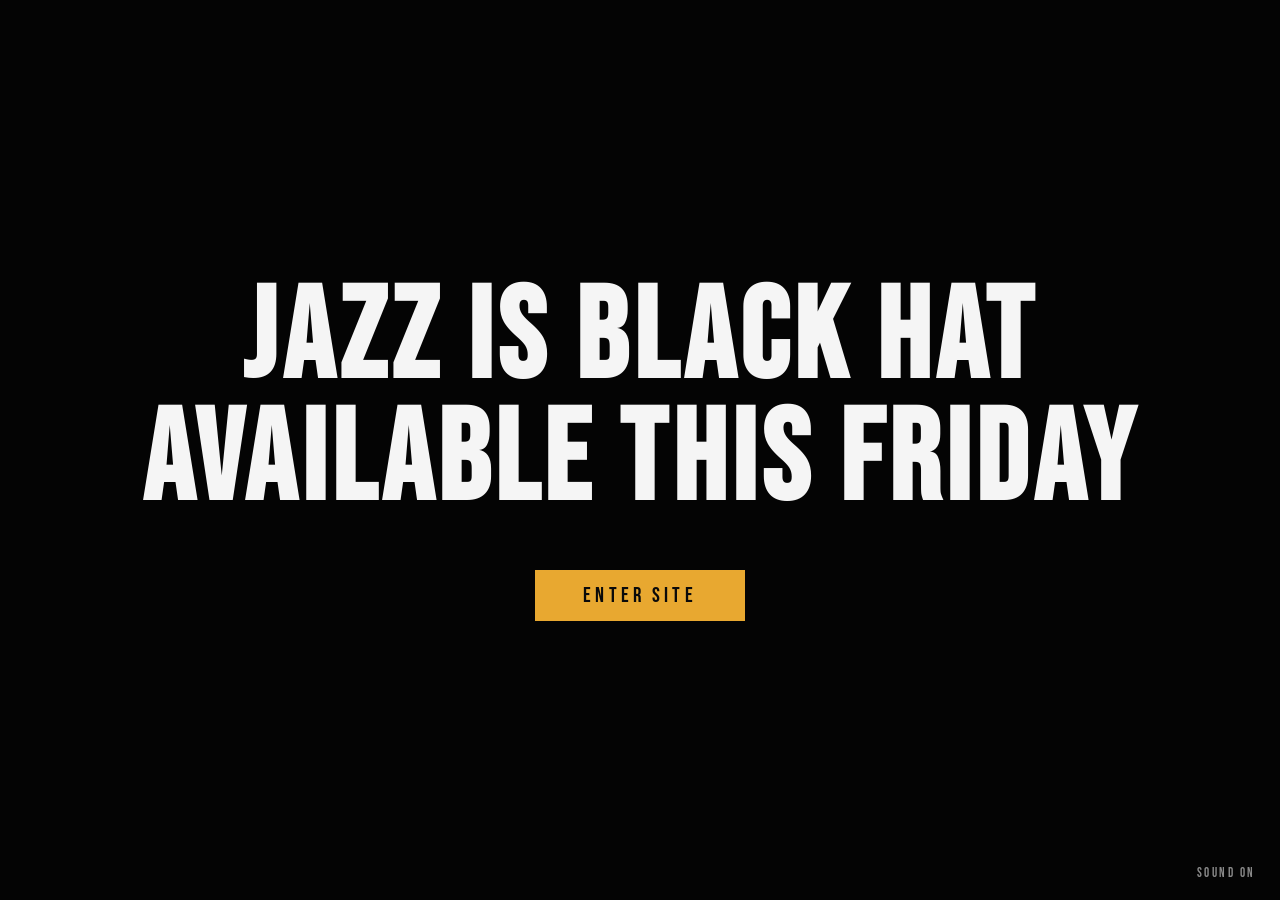
==== index.html @ 42414e91 "Landing page: async fonts, instant render, remove curtain and unused audio element" ====
<!DOCTYPE html>
<html lang="en">
<head>
  <meta charset="UTF-8" />
  <meta name="viewport" content="width=device-width, initial-scale=1.0" />
  <title>SOME JAZZ PLAYING</title>
  <link rel="preconnect" href="https://fonts.googleapis.com" />
  <link rel="preconnect" href="https://fonts.gstatic.com" crossorigin />
  <!-- Non-blocking font load — page renders immediately, fonts swap in -->
  <link rel="preload" as="style" onload="this.onload=null;this.rel='stylesheet'"
    href="https://fonts.googleapis.com/css2?family=Bebas+Neue&family=DM+Sans:wght@400;500;700&display=swap" />
  <noscript>
    <link rel="stylesheet" href="https://fonts.googleapis.com/css2?family=Bebas+Neue&family=DM+Sans:wght@400;500;700&display=swap" />
  </noscript>
  <link rel="stylesheet" href="style.css" />
</head>
<body class="landing-page">

  <!-- Full-screen video background -->
  <div class="video-bg">
    <video class="video-desktop" autoplay muted loop playsinline preload="none">
      <source src="images/promo.mp4" type="video/mp4" />
    </video>
    <video class="video-mobile" autoplay muted loop playsinline preload="metadata">
      <source src="images/hero-mobile.mp4" type="video/mp4" />
    </video>
  </div>

  <!-- Dark overlay -->
  <div class="overlay"></div>

  <!-- Sound toggle (desktop only) -->
  <button class="landing-sound-btn" id="landingSoundBtn" aria-label="Toggle sound">
    <span id="landingSoundLabel">SOUND ON</span>
  </button>

  <!-- Landing content -->
  <div class="landing">
    <h1 class="title">JAZZ IS BLACK HAT<br>AVAILABLE THIS FRIDAY</h1>
    <a href="home.html" class="enter-btn" id="enterBtn">ENTER SITE</a>
  </div>

  <!-- TAP FOR SOUND prompt (mobile only) -->
  <button class="mobile-sound-btn" id="mobileSoundBtn">TAP FOR SOUND</button>

  <script>
    if (window.innerWidth > 700) {
      const video = document.querySelector('.video-desktop');
      const btn   = document.getElementById('landingSoundBtn');
      const label = document.getElementById('landingSoundLabel');
      btn.addEventListener('click', function () {
        video.muted = !video.muted;
        label.textContent = video.muted ? 'SOUND ON' : 'SOUND OFF';
      });
    }

    if (window.innerWidth <= 700) {
      const mBtn = document.getElementById('mobileSoundBtn');
      mBtn.addEventListener('click', function () {
        const audio = new Audio('images/promo-audio.mp3');
        audio.loop = true;
        audio.play().then(() => { mBtn.style.display = 'none'; }).catch(() => {});
      });
    }
  </script>

</body>
</html>
---- style.css ----
*, *::before, *::after {
  margin: 0;
  padding: 0;
  box-sizing: border-box;
}

:root {
  --white: #f5f5f5;
  --black: #0a0a0a;
  --accent: #E8A830;
}

html, body {
  width: 100%;
  height: 100%;
  background: var(--black);
  font-family: 'DM Sans', 'Helvetica Neue', Helvetica, Arial, sans-serif;
}

body {
  opacity: 0;
  animation: pageFadeIn 0.4s ease forwards;
}

@keyframes pageFadeIn {
  to { opacity: 1; }
}

/* landing page only — lock scroll, no fade-in delay */
body.landing-page {
  overflow: hidden;
  opacity: 1;
  animation: none;
}

/* ── Video Background ── */
.video-bg {
  position: fixed;
  inset: 0;
  z-index: 0;
  pointer-events: none;
  overflow: hidden;
}

.video-bg video {
  position: absolute;
  top: 50%;
  left: 50%;
  width: 100vw;
  height: 56.25vw;
  min-height: 100vh;
  min-width: 177.78vh;
  transform: translate(-50%, -50%);
  object-fit: cover;
}

.video-bg .video-mobile {
  display: none;
}

/* ── Dark overlay ── */
.overlay {
  position: fixed;
  inset: 0;
  z-index: 1;
  background: rgba(0, 0, 0, 0.55);
}

/* ── Landing Logo ── */
.landing-logo {
  width: clamp(120px, 20vw, 220px);
  height: auto;
}

/* ── Landing Content ── */
.landing {
  position: fixed;
  inset: 0;
  z-index: 2;
  display: flex;
  flex-direction: column;
  align-items: center;
  justify-content: center;
  gap: 3rem;
  text-align: center;
  padding: 2rem;
}

.title {
  font-family: 'Bebas Neue', sans-serif;
  color: var(--white);
  font-size: clamp(3.5rem, 10vw, 10rem);
  line-height: 0.95;
  letter-spacing: 0.04em;
  text-transform: uppercase;
}

.email-form {
  display: flex;
  gap: 0;
}

.email-form input[type="email"] {
  background: transparent;
  border: 1px solid var(--white);
  border-right: none;
  color: var(--white);
  font-family: 'Bebas Neue', sans-serif;
  font-size: clamp(0.9rem, 1.4vw, 1.1rem);
  letter-spacing: 0.15em;
  padding: 0.75rem 1.5rem;
  outline: none;
  width: clamp(200px, 28vw, 340px);
}

.email-form input[type="email"]::placeholder {
  color: rgba(245, 245, 245, 0.45);
}

.email-form button {
  background: var(--accent);
  border: 1px solid var(--accent);
  color: var(--black);
  font-family: 'Bebas Neue', sans-serif;
  font-size: clamp(0.9rem, 1.4vw, 1.1rem);
  letter-spacing: 0.2em;
  padding: 0.75rem 2rem;
  cursor: pointer;
  transition: background 0.2s ease, color 0.2s ease;
}

.email-form button:hover {
  background: var(--white);
  border-color: var(--white);
}

.form-msg {
  font-family: 'Bebas Neue', sans-serif;
  font-size: clamp(0.85rem, 1.2vw, 1rem);
  letter-spacing: 0.15em;
  color: var(--accent);
  margin-top: -1.5rem;
  min-height: 1.2em;
  display: none;
}

.form-msg--error {
  color: #e05555;
}

.enter-btn {
  display: inline-block;
  color: var(--black);
  background: var(--accent);
  text-decoration: none;
  font-family: 'Bebas Neue', sans-serif;
  font-size: clamp(1rem, 1.8vw, 1.3rem);
  letter-spacing: 0.2em;
  text-transform: uppercase;
  padding: 0.8rem 3rem;
  transition: background 0.2s ease, color 0.2s ease;
}

.enter-btn:hover {
  background: var(--white);
  color: var(--black);
}

.landing-sound-btn {
  position: fixed;
  bottom: 1.2rem;
  right: 1.5rem;
  z-index: 10;
  background: none;
  border: none;
  color: rgba(245, 245, 245, 0.55);
  font-family: 'Bebas Neue', sans-serif;
  font-size: 0.8rem;
  letter-spacing: 0.2em;
  padding: 0;
  cursor: pointer;
  transition: color 0.2s;
}

.landing-sound-btn:hover {
  color: #f5f5f5;
}

@media (max-width: 700px) {
  .landing-sound-btn { display: none; }
}

.mobile-sound-btn {
  display: none;
  position: fixed;
  bottom: 1.2rem;
  right: 1.5rem;
  z-index: 10;
  background: none;
  border: none;
  color: rgba(245, 245, 245, 0.55);
  font-family: 'Bebas Neue', sans-serif;
  font-size: 0.8rem;
  letter-spacing: 0.2em;
  padding: 0;
  cursor: pointer;
  transition: color 0.2s;
}

.mobile-sound-btn:hover {
  color: #f5f5f5;
}

@media (max-width: 700px) {
  .mobile-sound-btn { display: block; }
}

/* ── Page transition curtain ── */
.curtain {
  position: fixed;
  inset: 0;
  z-index: 999;
  background: #0a0a0a;
  display: flex;
  align-items: center;
  justify-content: center;
  transform: translateY(100%);
  pointer-events: none;
}

.curtain.enter {
  transform: translateY(100%);
  animation: curtain-in 0.55s cubic-bezier(0.76, 0, 0.24, 1) forwards;
}

.curtain.cover {
  transform: translateY(0);
}

.curtain.exit {
  transform: translateY(0);
  animation: curtain-out 0.65s cubic-bezier(0.76, 0, 0.24, 1) forwards;
}

@keyframes curtain-in {
  from { transform: translateY(100%); }
  to   { transform: translateY(0); }
}

@keyframes curtain-out {
  from { transform: translateY(0); }
  to   { transform: translateY(-100%); }
}

.curtain-logo {
  width: clamp(100px, 18vw, 200px);
  height: auto;
  opacity: 0;
  transition: opacity 0.3s ease 0.3s;
}

.curtain.enter .curtain-logo {
  opacity: 1;
}

/* ── Mobile ── */
@media (max-width: 700px) {
  .curtain.exit {
    animation-duration: 0.35s;
  }

  .title {
    font-size: clamp(2rem, 10vw, 3.5rem);
  }

  .video-bg .video-desktop {
    display: none;
  }

  .video-bg .video-mobile {
    display: block;
  }

  .video-bg {
    background: #0a0a0a;
  }

  .email-form {
    flex-direction: column;
    width: 100%;
    max-width: 320px;
  }

  .email-form input[type="email"] {
    border-right: 1px solid var(--white);
    border-bottom: none;
    width: 100%;
  }

  .email-form button {
    width: 100%;
  }
}
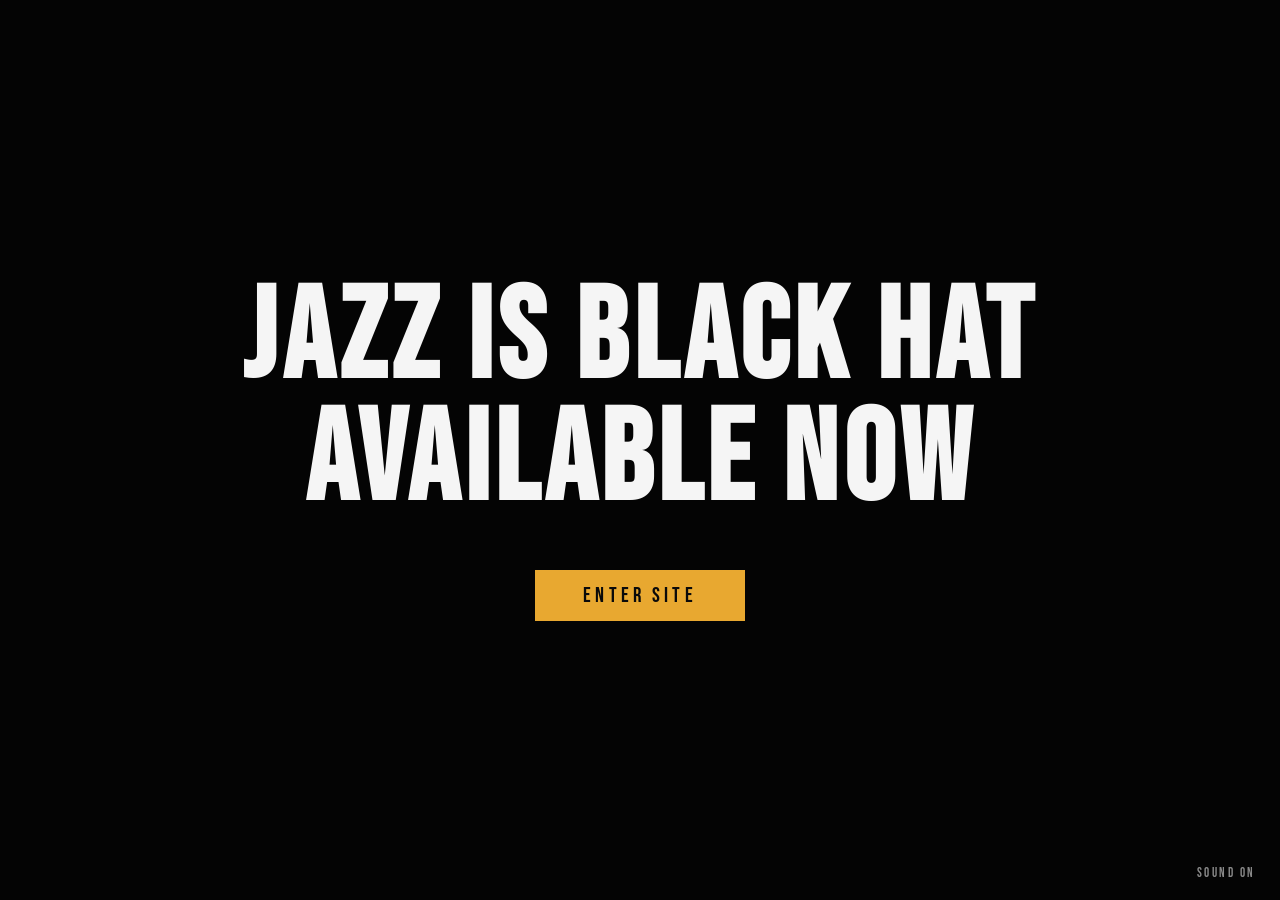
==== commit 3ada0240: "Update landing headline: Available Now" ====
--- a/index.html
+++ b/index.html
@@ -6,46 +6,35 @@
   <title>SOME JAZZ PLAYING</title>
   <link rel="preconnect" href="https://fonts.googleapis.com" />
   <link rel="preconnect" href="https://fonts.gstatic.com" crossorigin />
-  <!-- Non-blocking font load — page renders immediately, fonts swap in -->
   <link rel="preload" as="style" onload="this.onload=null;this.rel='stylesheet'"
     href="https://fonts.googleapis.com/css2?family=Bebas+Neue&family=DM+Sans:wght@400;500;700&display=swap" />
-  <noscript>
-    <link rel="stylesheet" href="https://fonts.googleapis.com/css2?family=Bebas+Neue&family=DM+Sans:wght@400;500;700&display=swap" />
-  </noscript>
+  <noscript><link rel="stylesheet" href="https://fonts.googleapis.com/css2?family=Bebas+Neue&family=DM+Sans:wght@400;500;700&display=swap" /></noscript>
   <link rel="stylesheet" href="style.css" />
 </head>
 <body class="landing-page">
 
-  <!-- Full-screen video background -->
+  <!-- Desktop only: video background -->
   <div class="video-bg">
-    <video class="video-desktop" autoplay muted loop playsinline preload="none">
+    <video autoplay muted loop playsinline preload="none">
       <source src="images/promo.mp4" type="video/mp4" />
-    </video>
-    <video class="video-mobile" autoplay muted loop playsinline preload="metadata">
-      <source src="images/hero-mobile.mp4" type="video/mp4" />
     </video>
   </div>
 
-  <!-- Dark overlay -->
-  <div class="overlay"></div>
+  <div class="overlay desktop-only"></div>
 
-  <!-- Sound toggle (desktop only) -->
-  <button class="landing-sound-btn" id="landingSoundBtn" aria-label="Toggle sound">
+  <button class="landing-sound-btn desktop-only" id="landingSoundBtn" aria-label="Toggle sound">
     <span id="landingSoundLabel">SOUND ON</span>
   </button>
 
   <!-- Landing content -->
   <div class="landing">
-    <h1 class="title">JAZZ IS BLACK HAT<br>AVAILABLE THIS FRIDAY</h1>
-    <a href="home.html" class="enter-btn" id="enterBtn">ENTER SITE</a>
+    <h1 class="title">JAZZ IS BLACK HAT<br>AVAILABLE NOW</h1>
+    <a href="home.html" class="enter-btn">ENTER SITE</a>
   </div>
-
-  <!-- TAP FOR SOUND prompt (mobile only) -->
-  <button class="mobile-sound-btn" id="mobileSoundBtn">TAP FOR SOUND</button>
 
   <script>
     if (window.innerWidth > 700) {
-      const video = document.querySelector('.video-desktop');
+      const video = document.querySelector('.video-bg video');
       const btn   = document.getElementById('landingSoundBtn');
       const label = document.getElementById('landingSoundLabel');
       btn.addEventListener('click', function () {
@@ -53,15 +42,6 @@
         label.textContent = video.muted ? 'SOUND ON' : 'SOUND OFF';
       });
     }
-
-    if (window.innerWidth <= 700) {
-      const mBtn = document.getElementById('mobileSoundBtn');
-      mBtn.addEventListener('click', function () {
-        const audio = new Audio('images/promo-audio.mp3');
-        audio.loop = true;
-        audio.play().then(() => { mBtn.style.display = 'none'; }).catch(() => {});
-      });
-    }
   </script>
 
 </body>
--- a/style.css
+++ b/style.css
@@ -31,6 +31,13 @@
   overflow: hidden;
   opacity: 1;
   animation: none;
+  background: #0a0a0a;
+}
+
+@media (max-width: 700px) {
+  .desktop-only {
+    display: none !important;
+  }
 }
 
 /* ── Video Background ── */
@@ -273,16 +280,12 @@
     font-size: clamp(2rem, 10vw, 3.5rem);
   }
 
-  .video-bg .video-desktop {
+  .video-bg video {
     display: none;
   }
 
-  .video-bg .video-mobile {
-    display: block;
-  }
-
   .video-bg {
-    background: #0a0a0a;
+    background: #0a0a0a url('images/hero-mobile.gif') center center / cover no-repeat;
   }
 
   .email-form {
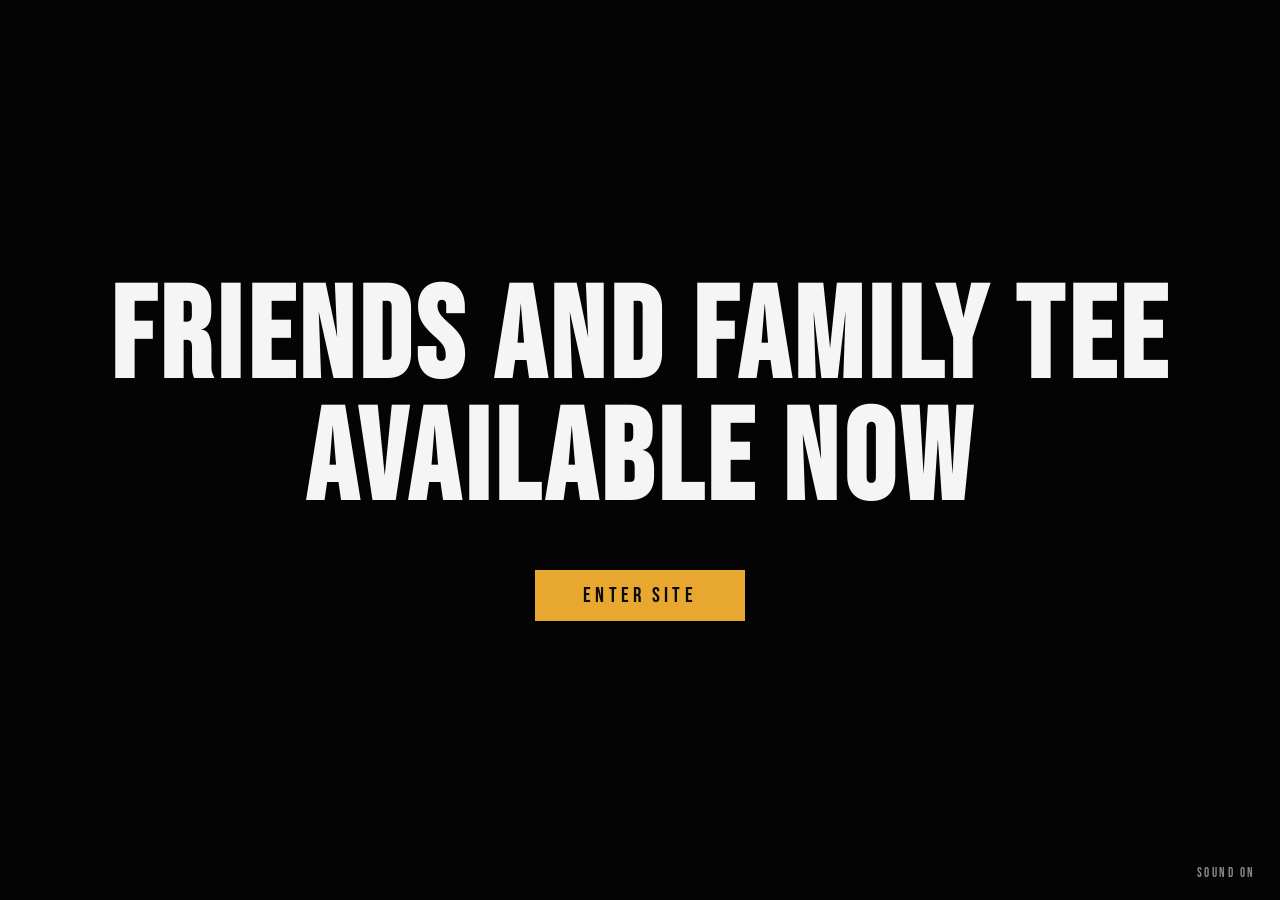
==== commit fa1e3a77: "Update landing page headline to Friends and Family Tee Available Now Co-Authored-By: Claude Sonnet 4" ====
--- a/index.html
+++ b/index.html
@@ -4,6 +4,7 @@
   <meta charset="UTF-8" />
   <meta name="viewport" content="width=device-width, initial-scale=1.0" />
   <title>SOME JAZZ PLAYING</title>
+  <link rel="icon" type="image/png" href="images/favicon-32x32.png" />
   <link rel="preconnect" href="https://fonts.googleapis.com" />
   <link rel="preconnect" href="https://fonts.gstatic.com" crossorigin />
   <link rel="preload" as="style" onload="this.onload=null;this.rel='stylesheet'"
@@ -28,8 +29,8 @@
 
   <!-- Landing content -->
   <div class="landing">
-    <h1 class="title">JAZZ IS BLACK HAT<br>AVAILABLE NOW</h1>
-    <a href="home.html" class="enter-btn">ENTER SITE</a>
+    <h1 class="title">FRIENDS AND FAMILY TEE<br>AVAILABLE NOW</h1>
+    <a href="/home" class="enter-btn">ENTER SITE</a>
   </div>
 
   <script>
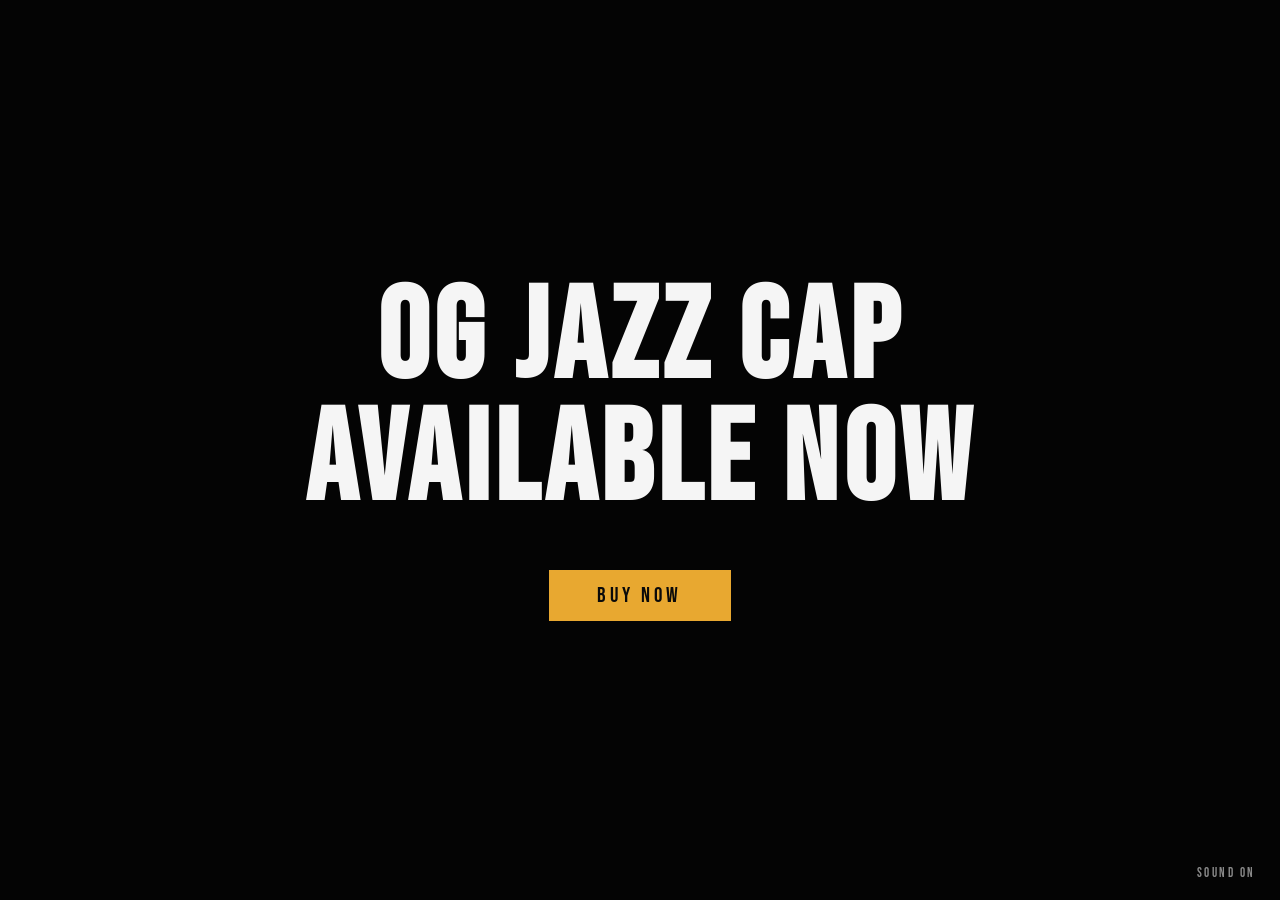
==== commit 06b9d610: "Update index.html" ====
--- a/index.html
+++ b/index.html
@@ -29,8 +29,8 @@
 
   <!-- Landing content -->
   <div class="landing">
-    <h1 class="title">FRIENDS AND FAMILY TEE<br>AVAILABLE NOW</h1>
-    <a href="/home" class="enter-btn">ENTER SITE</a>
+    <h1 class="title">OG JAZZ CAP<br>AVAILABLE NOW</h1>
+    <a href="https://somejazzplaying.bigcartel.com" target="_blank" class="enter-btn">BUY NOW</a>
   </div>
 
   <script>
